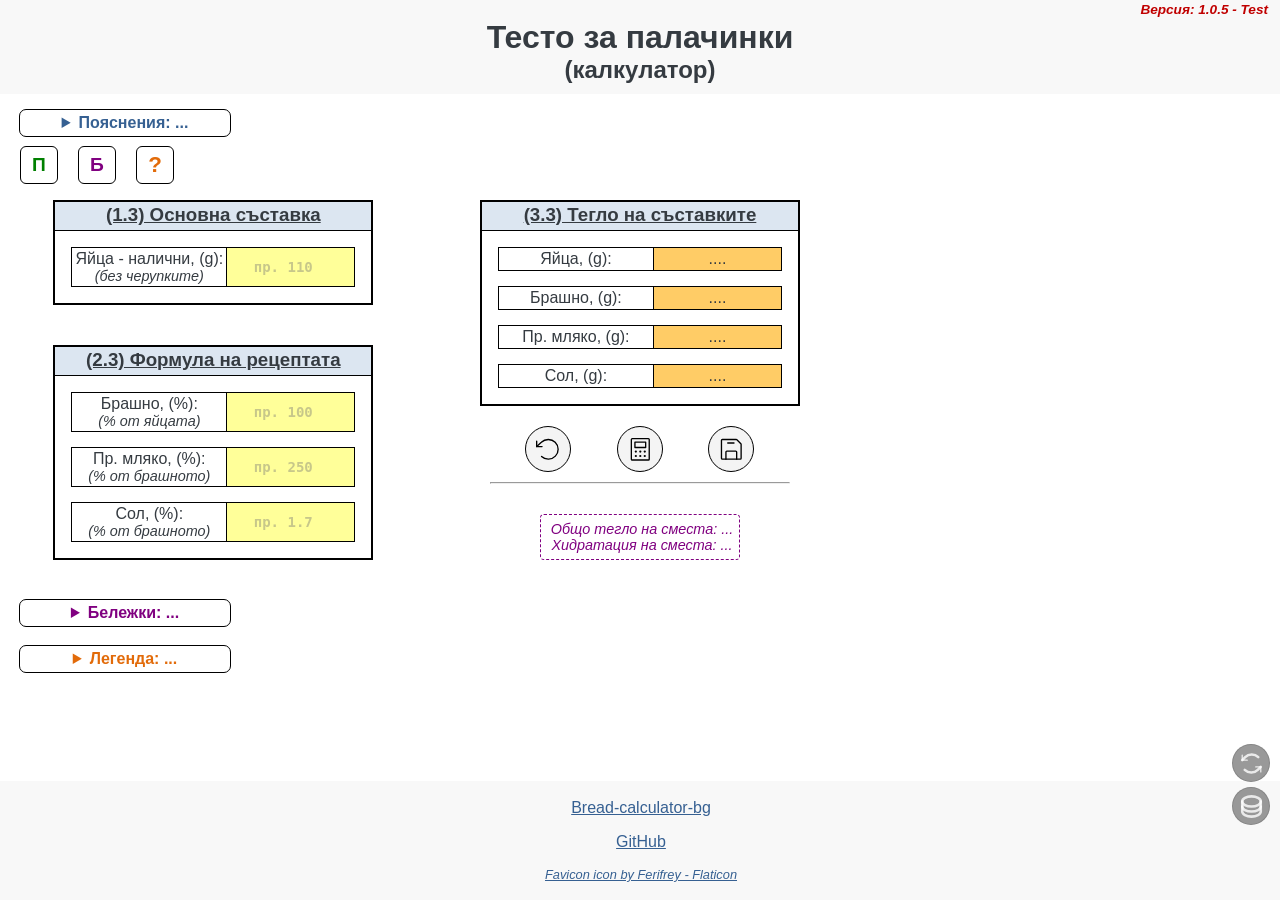
==== index.html @ 39acb033 "Favicon URL >>> Fix" ====
<!DOCTYPE html>
<html lang="en">

<head>
  <meta charset="UTF-8">
  <meta name="description" content="Калкулатор - Тесто за палачинки (online)">
  <meta http-equiv="X-UA-Compatible" content="IE=edge">
  <meta name="viewport" content="width=device-width, initial-scale=1.0">
  <title>Тесто за палачинки (online калкулатор)</title>

  <link rel="icon" type="image/x-icon"
    href="https://nstratiev.github.io/pancakes-calculator-bg/favicon_frying-pan.png?=v2">
  <link rel="icon" type="image/x-icon" href="./favicon_frying-pan.png?=v2">

  <!-- https://stackoverflow.com/questions/2208933/how-do-i-force-a-favicon-refresh
  <link rel="icon" href="http://www.yoursite.com/favicon.ico?v=2" /> -->

  <link rel="stylesheet" href="./global/css/all-files.css">
  <link rel="stylesheet" href="./pancakes-dough/css/page.css">
</head>

<body>
  <script>0</script>
  <header class="-page">
    <div class="version-container">
      <div class="version" id="version-header"></div>
    </div>

    <h1>Тесто за палачинки</h1>
    <h2>(калкулатор)</h2>
  </header>

  <article class="details">
    <details class="details-top">
      <summary>Пояснения: ...</summary>
      <div class="details-body -top">
        <p>
          Задачата на калкулатора е да изчисли необходимите съставки за приготвянето на тесто/смес за палачинки, по
          зададени от нас:
        </p>

        <ol>
          <li>
            Тегло на яйцата (без черупките), с които разполагаме;
          </li>
          <li>
            Формула на тестото;<br>
            <!-- * Основната съставка е съдържащото се в тестото брашно. Всички останали съставки се изразяват като
            процент от него; -->
          </li>
        </ol>

        <div class="said-in-different-way">... Kазано по друг начин ...
        </div>
        <div>
          <P class="used-when">Използваме, когато:</P>
          <p>Имаме конкретна формула на рецептата за палачинки и дадено количество яйца (без черупките), чието тегло ни
            е известно.;
          </p>
          <p class="and-txt">и</p>
          <p>Искаме да изчислим количествата на съставките, които е необходимо да използваме за приготвянето на
            тестото/сместа за палачинки.;</p>

        </div>

      </div>

      <hr>

    </details>
  </article>

  <nav class="top-nav">
    <!-- <a href="../" id="link-menu" class="top-nav link-legend btn-menu" title="Меню">М</a> -->

    <button type="button" id="btn-predefined-values" class="top-nav btn-predefined-values"
      title="Попълване на полетата за свободно въвеждане с примерни стойности">П</button>

    <a href="#notes" id="link-notes" class="top-nav link-legend link-notes" title="Бележки">Б</a>
    <a href="#legend" id="link-legend" class="top-nav link-legend" title="Легенда">?</a>

    <!-- <a href="./offline" id="link-offline" class="top-nav link-offline " title="Offline версия">Offline</a> -->
    <!-- <div class="warning">UNDER CONSTRUCTION</div> -->
  </nav>

  <main class="--grid-3-cols">

    <!-- ##### First Column ##### -->
    <section class="page-column --first">

      <fieldset>
        <form id="form-main" name="formMain">

          <!-- ##### (1.3) ##### -->
          <article class="card">
            <header>
              <h3>(1.3) Основна съставка</h3>
            </header>

            <div class="card-body">

              <div class="rows-container --grid-2-cols">
                <!-- Row -->
                <div class="cell -a">
                  <label for="_eggs-weight">Яйца - налични, (g):<span class="inform">(без черупките)</span></label>
                </div>
                <div class="cell -b -input">
                  <input type="number" step="1" min="0" name="eggsWeightAvailable" id="eggs-weight-available"
                    placeholder="пр. 110" required>
                </div>

              </div>

            </div>
          </article>

          <!-- ##### (2.3) ##### -->
          <article class="card">
            <header>
              <h3>(2.3) Формула на рецептата</h3>
            </header>

            <div class="card-body">
              <div class="rows-container --grid-2-cols">
                <!-- Row -->
                <div class="cell -a">
                  <!-- Class >>> "comment" + <aside> -->
                  <label for="_flour-percent">Брашно, (%):<span class="inform">(% от яйцата)</span></label>
                  <!-- <aside class="comment-box">
                    Хидратация на тестото;
                  </aside> -->
                </div>
                <div class="cell -b -input">
                  <input type="number" step="1" min="0" name="flourPercent" id="flour-percent" placeholder="пр. 100"
                    required>
                </div>

                <!-- Row - Line -->
                <div class="cell -line"></div>

                <!-- Row -->
                <div class="cell -a">
                  <label for="_milk-percent">Пр. мляко, (%):<span class="inform">(% от брашното)</span></label>
                </div>
                <div class="cell -b -input">
                  <input type="number" step="1" min="0" name="milkPercent" id="milk-percent" placeholder="пр. 250"
                    required>
                </div>

                <!-- Row - Line -->
                <div class="cell -line"></div>

                <div class="cell -a">
                  <label for="_salt-percent">Сол, (%):<span class="inform">(% от брашното)</span></label>
                </div>
                <div class="cell -b -input">
                  <input type="number" step="0.1" min="0" max="3.0" name="saltPercent" id="salt-percent"
                    placeholder="пр. 1.7" required>
                </div>

              </div>

            </div>
          </article>
        </form>
      </fieldset>

    </section>

    <!-- ##### Second Column ##### -->
    <section class="page-column --second">

      <fieldset>
        <form>
          <!-- ##### (3.3) ##### -->
          <article id="results-fMain" class="card --last-child">
            <header>
              <h3>(3.3) Тегло на съставките</h3>
            </header>

            <div class="card-body">
              <div class="rows-container --grid-2-cols">
                <!-- Row -->
                <div class="cell -a">Яйца, (g):</div>
                <!-- <div class="cell -b -result">
                </div> -->
                <output class="cell -b -result" id="eggs-weight" name="eggsWeight" form="form-main">....</output>

                <!-- Row - Line -->
                <div class="cell -line"></div>

                <!-- Row -->
                <div class="cell -a">Брашно, (g):</div>
                <!-- <div class="cell -b -result">
                </div> -->
                <output class="cell -b -result" id="flour-weight" name="flourWeight" form="form-main">....</output>

                <!-- Row - Line -->
                <div class="cell -line"></div>

                <!-- Row -->
                <div class="cell -a">Пр. мляко, (g):</div>
                <!-- <div class="cell -b -result">
                </div> -->
                <output class="cell -b -result" id="milk-weight" name="milkWeight" form="form-main">....</output>

                <!-- Row - Line -->
                <div class="cell -line"></div>

                <!-- Row -->
                <div class="cell -a">Сол, (g):</div>
                <!-- <div class="cell -b -result">
                </div> -->
                <output class="cell -b -result" id="salt-weight" name="saltWeight" form="form-main">....</output>

              </div>

            </div>
          </article>

          <!-- ##### Buttons Group (Main) ##### -->
          <div class="btns-group -main">

            <!-- Reset button -->
            <button type="reset" class="btn-reset" id="btn-reset-main" form="form-main"
              title="Нулиране на полетата от текущата форма">
              <svg>
                <use href="#svg-form-refresh"></use>
              </svg>
            </button>

            <!-- Submit button -->
            <button type="submit" class="btn-submit" id="btn-submit-main" form="form-main"
              title="Изчисляване на търсените стойности">
              <svg>
                <use href="#svg-form-calculate"></use>
              </svg>
            </button>

            <!-- Save button -->
            <button type="button" class="btn-save" id="btn-save-main" form="form-main"
              title="Запаметяване на стойностите от полетата на текущата форма">
              <svg>
                <use href="#svg-form-save"></use>
              </svg>
            </button>

          </div>

          <hr />

        </form>

      </fieldset>

      <div class="batter-hydration --container">

        <!-- <div class="batter-hydration --label">
          <div class="info-entity" title="За информация">
            <span class="info-entity" title="За информация">i</span>
          </div>
        </div> -->

        <div>
          &nbsp;Общо тегло на сместа:
          <output class="batter-hydration --value" id="batter-weight" name="batterWeight" form="form-main">...</output>
        </div>

        <div>
          &nbsp;Хидратация на сместа:
          <output class="batter-hydration --value" id="batter-hydration" name="batterHydration"
            form="form-main">...</output>
        </div>

      </div>

    </section>

    <!-- ##### Third Column ##### -->
    <section class="page-column --third">
    </section>

  </main>

  <article class="details">
    <details class="details-bottom">
      <summary id="notes">Бележки: ...</summary>
      <div class="details-body -bottom">

        <div class="basic-recipe-notes">
          <h5 class="-legend">Базова формула на рецептата</h5>
          <h6 class="-legend">(примерни стойности)</h6>

          <ul>
            <li>Основна съставка >>> Яйца;</li>
            <li>Теглото на Брашното е равно на 100% от теглото на яйцата;</li>
            <li>Теглото на Прясното мляко е равно на 250% от теглото на брашното;</li>
            <li>Теглото на Солта е равна на 1.7% от теглото на брашното;</li>
          </ul>
        </div>

        <div class="basic-recipe-notes">
          <h5 class="-legend">Приготвяне</h5>

          <ol>
            <li>Яйцата се разбиват със солта;</li>
            <li>Брашното се добавя постепенно към яйцата. Разбърква се до получаването на еднородна смес;
              <div class="inform">* Ако е необходимо, може да се добави съвсем малко количество от прясното мляко;</div>
            </li>
            <li>Постепенно се добавя прясното мляко. Разбърква се до получаването на еднородна смес;
              <div class="inform">
                * За по-добро хидратиране на брашното, готовата смес би могло да се остави да отпочине за 15 – 20 минути
                (преди приготвянето на палачинките);
              </div>
            </li>
          </ol>

          <hr>

        </div>

      </div>
    </details>
  </article>

  <article class="details">
    <details class="details-bottom">
      <summary id="legend">Легенда: ...</summary>
      <div class="details-body -bottom">

        <!-- Версия -->
        <div class="-version">
          <p id="version-legend"></p>
        </div>

        <!-- Понятия -->
        <h5 class="-legend">Понятия</h5>

        <div class="legend-grid -text">
          <p>
            <span class="bold">h<span class="superscript">тесто</span></span>
            <span class="text-bullet"></span>Хидратация на тестото. Показва
            съдържанието на течности в тестото (в случая: яйцата и пр. мляко),
            изразено
            като
            процент от съдържащото се в тестото брашно;
          </p>
        </div>

        <!-- Стойности -->
        <h5 class="-legend">Стойности</h5>

        <div class="legend-grid -text">
          <p>
            <span class="bold">Сол, (%)</span><span class="text-bullet"></span>При замесването на хляб, обикновено,
            теглото на солта е 2% (или
            около
            2%)
            от
            теглото на брашното. При тестото/сместа за палачинки, обикновено, този процент е занижен. ;
          </p>
        </div>

        <!-- Полета -->
        <h5 class="-legend">Полета</h5>

        <div class="legend-grid -fields">

          <!-- Row -->
          <p class="-legend-grid-full-row -grid-item">
            *Десетичният знак се изписва с „точка” или „запетая”;<br>
            (в зависимост от регионалните настройки на операционната
            система)
          </p>

          <!-- Row -->
          <p class="legend-cell-sample -input -legend-grid-item -a">[ число ]</p>
          <p class="-legend-grid-item -b">
            Поле за свободно въвеждане на стойност;
            <!-- Променлива стойност. / Стойност, подлежаща на промяна, която задаваме свободно; -->
          </p>

          <!-- Row -->
          <p class="legend-cell-sample -input -placeholder -legend-grid-item -a">пр. [число]</p>
          <p class="-legend-grid-item -b">
            Примерна стойност;
          </p>

          <!-- Row -->
          <p class="legend-cell-sample -result -legend-grid-item -a">[ число ]</p>
          <p class="-legend-grid-item -b">
            Поле със стойност, която търсим (изчислена на базата на въведените от нас стойности);
            <!-- Стойността, която търсим (изчислена на базата на зададените от нас стойности); -->
          </p>

          <!-- Row -->
          <!-- <p class="legend-cell-sample comment -legend-grid-item -a">[ текст ]</p>
          <p class="-legend-grid-item -b">
            Поле с пояснение (при посочване на полето). Пояснението се появява горе-вляво.;
          </p> -->

          <!-- Row -->
          <!-- <p class="legend-cell-sample comment -comment-green -legend-grid-item -a">[ текст ]</p>
          <p class="-legend-grid-item -b">
            Поле с пояснение (при посочване на полето). Пояснението се появява горе-вляво. / Незадължително поле;
          </p> -->

        </div>


        <!-- Бутони -->
        <h5 class="-legend">Бутони</h5>

        <div class="legend-grid -btns">

          <!-- Row -->
          <!-- Predefined values button sample -->
          <p class="-legend-grid-item -a">
            <button id="btn-predefined-sample" class="top-nav btn-predefined-values" tabindex="-1">П</button>
          </p>
          <p class="-legend-grid-item -b">
            Попълване на полетата за свободно въвеждане с примерни стойности.
            <br>Стойностите са реалистични и практически
            изпитани, но те може да бъдат променяни според нуждите;
          </p>

          <!-- Row -->
          <!-- Submit button sample -->
          <p class="-legend-grid-item -a">
            <button id="btn-submit-sample" class="btn-submit" tabindex="-1">
              <svg>
                <use href="#svg-form-calculate"></use>
              </svg>
            </button>
          </p>
          <p class="-legend-grid-item -b">
            Изчисляване на търсените стойности;
          </p>

          <!-- Row -->
          <!-- Reset button sample -->
          <p class="-legend-grid-item -a">
            <button id="btn-reset-sample" class="btn-reset" tabindex="-1">
              <svg>
                <use href="#svg-form-refresh"></use>
              </svg>
            </button>
          </p>
          <p class="-legend-grid-item -b">
            Нулиране на полетата от текущата форма;
          </p>

          <!-- Row -->
          <!-- Save button sample -->
          <p class="-legend-grid-item -a">
            <button id="btn-save-sample" class="btn-save" tabindex="-1">
              <svg>
                <use href="#svg-form-save"></use>
              </svg>
            </button>
          </p>
          <p class="-legend-grid-item -b">
            Запаметяване на стойностите от полетата на текущата форма;
          </p>

          <!-- Row -->
          <!-- Global Reset Button sample -->
          <div class="-legend-grid-item -a">
            <button type="button" class="btn-reset-global btn -global" tabindex="-1">
              <svg>
                <use href="#svg-global-reset"></use>
              </svg>
            </button>
          </div>
          <p class="-legend-grid-item -b">
            Нулиране на всички полета и освобождаване на паметта, свързана с текущата страница;
          </p>

          <!-- Row -->
          <!-- Global Save Button sample -->
          <div class="-legend-grid-item -a">
            <button type="button" class="btn-save-global btn -global" tabindex="-1">
              <svg>
                <use href="#svg-global-save"></use>
              </svg>
            </button>
          </div>
          <p class="-legend-grid-item -b">
            Запаметяване на стойностите от всички полета на текущата страница;
          </p>

        </div>

        <!-- Навигация в страницата -->
        <h5 class="-legend">Клавиатура (команди)</h5>

        <div class="legend-grid -text">
          <p>
            При работа на настолен или преносим компютър би могло да се използва клавиатурата:
          </p>

          <p>
            <code>[Tab]</code><br>
            <span class="text-bullet"></span>Преминаване от един интерактивен елемент към друг;<br>
            * Интерактивни елементи (елементи, податливи на взаимодействие с потребителя): полета за свободно въвеждане
            /
            бутони / хипервръзки ... ;
          </p>

          <p>
            <code>[Shift] + [Tab]</code><br>
            <span class="text-bullet"></span>Връщане към предходен интерактивен елемент;
          </p>

          <p>
            <code>[Enter]</code><br>
            <span class="text-bullet"></span>Моментално изчисляване (когато някое поле за въвеждане е на фокус);<br>
            <span class="text-bullet"></span>Активиране на действието на даден бутон или хипервръзка;
          </p>

        </div>

      </div>

      <hr>

    </details>
  </article>

  <footer class="-page">
    <ul>
      <li>
        <a class="page-footer-link" href="https://nstratiev.github.io/bread-calculator-bg/">Bread-calculator-bg</a>
      </li>
      <!-- <li>
        <a href="./offline" class="page-footer-link">Offline версия</a>
      </li> -->
      <li>
        <a class="page-footer-link github-link" href="https://github.com/nstratiev/pancakes-calculator-bg">GitHub</a>
      </li>
      <li>
        <a class="page-footer-link favicon-link" href="https://www.flaticon.com/free-icons/pancake"
          title="pancake icons" target="_blank">Favicon icon by Ferifrey - Flaticon</a>
      </li>
    </ul>
  </footer>

  <!-- Global buttons -->
  <aside class="btns-global">

    <!-- Global Reset Button -->
    <button type="button" class="btn -global btn-reset-global" id="btn-reset-global"
      title="Нулиране на всички полета и освобождаване на паметта, свързана с текущата страница" tabindex="-1">
      <svg>
        <use href="#svg-global-reset"></use>
      </svg>
    </button>

    <!-- Global Save Button -->
    <button type="button" class="btn -global btn-save-global" id="btn-save-global"
      title="Запаметяване на стойностите от всички полета на текущата страница" tabindex="-1">
      <svg>
        <use href="#svg-global-save"></use>
      </svg>
    </button>

    <!-- Go-to-top Button -->
    <div class="btn-to-top-container">
      <button type="button" class="btn -global btn-to-top" id="btn-to-top" tabindex="-1">
        <svg>
          <use href="#svg-global-go-to-top"></use>
        </svg>
      </button>
    </div>
  </aside>


  <!-- ##### SVG (https://phosphoricons.com/) ##### -->
  <!-- SVG - forms -->
  <aside>
    <svg xmlns="http://www.w3.org/2000/svg" class="svg-group-forms" style="display: none;">

      <!-- Refresh svg -->
      <symbol id="svg-form-refresh" viewBox="0 0 256 256">
        <title>Refresh svg - light 16px RAW</title>
        <rect width="256" height="256" fill="none" />
        <polyline points="24 56 24 104 72 104" fill="none" stroke="currentColor" stroke-linecap="round"
          stroke-linejoin="round" stroke-width="12" />
        <path d="M67.59,192A88,88,0,1,0,65.77,65.77L24,104" fill="none" stroke="currentColor" stroke-linecap="round"
          stroke-linejoin="round" stroke-width="12" />
      </symbol>

      <!-- Calculate svg -->
      <symbol id="svg-form-calculate" viewBox="0 0 256 256">
        <title>Calculate svg - light 16px RAW</title>
        <rect width="256" height="256" fill="none" />
        <rect x="80" y="64" width="96" height="48" fill="none" stroke="currentColor" stroke-linecap="round"
          stroke-linejoin="round" stroke-width="12" />
        <rect x="32" y="48" width="192" height="160" rx="8" transform="translate(256) rotate(90)" fill="none"
          stroke="currentColor" stroke-linecap="round" stroke-linejoin="round" stroke-width="12" />
        <circle cx="88" cy="148" r="10" />
        <circle cx="128" cy="148" r="10" />
        <circle cx="168" cy="148" r="10" />
        <circle cx="88" cy="188" r="10" />
        <circle cx="128" cy="188" r="10" />
        <circle cx="168" cy="188" r="10" />
      </symbol>

      <!-- Save svg -->
      <symbol id="svg-form-save" viewBox="0 0 256 256">
        <title>Save svg - light 16px RAW</title>
        <rect width="256" height="256" fill="none" />
        <path
          d="M216,83.31V208a8,8,0,0,1-8,8H48a8,8,0,0,1-8-8V48a8,8,0,0,1,8-8H172.69a8,8,0,0,1,5.65,2.34l35.32,35.32A8,8,0,0,1,216,83.31Z"
          fill="none" stroke="currentColor" stroke-linecap="round" stroke-linejoin="round" stroke-width="12" />
        <path d="M80,216V152a8,8,0,0,1,8-8h80a8,8,0,0,1,8,8v64" fill="none" stroke="currentColor" stroke-linecap="round"
          stroke-linejoin="round" stroke-width="12" />
        <line x1="152" y1="72" x2="96" y2="72" fill="none" stroke="currentColor" stroke-linecap="round"
          stroke-linejoin="round" stroke-width="12" />
      </symbol>

    </svg>
  </aside>

  <!-- SVG - global -->
  <aside>
    <svg xmlns="http://www.w3.org/2000/svg" class="svg-group-global" style="display: none;">

      <!-- Global Reset svg -->
      <symbol id="svg-global-reset" class="" viewBox="0 0 256 256">
        <title>Global Refresh svg - global 16px RAW</title>
        <rect width="256" height="256" fill="none" />
        <polyline points="88 96 40 96 40 48" fill="none" stroke="var(--gray-svg)" stroke-linecap="round"
          stroke-linejoin="round" stroke-width="12" />
        <path d="M40,96,68.28,67.72A88,88,0,0,1,192,67" fill="none" stroke="var(--gray-svg)" stroke-linecap="round"
          stroke-linejoin="round" stroke-width="12" />
        <polyline points="168 160 216 160 216 208" fill="none" stroke="var(--gray-svg)" stroke-linecap="round"
          stroke-linejoin="round" stroke-width="12" />
        <path d="M216,160l-28.28,28.28A88,88,0,0,1,64,189" fill="none" stroke="var(--gray-svg)" stroke-linecap="round"
          stroke-linejoin="round" stroke-width="12" />
      </symbol>

      <!-- Global Save svg -->
      <symbol id="svg-global-save" class="" viewBox="0 0 256 256">
        <title>Global Save svg - global 16px RAW</title>
        <rect width="256" height="256" fill="none" />
        <ellipse cx="128" cy="80" rx="88" ry="48" fill="none" stroke="var(--gray-svg)" stroke-linecap="round"
          stroke-linejoin="round" stroke-width="12" />
        <path d="M40,80v48c0,26.51,39.4,48,88,48s88-21.49,88-48V80" fill="none" stroke="var(--gray-svg)"
          stroke-linecap="round" stroke-linejoin="round" stroke-width="12" />
        <path d="M40,128v48c0,26.51,39.4,48,88,48s88-21.49,88-48V128" fill="none" stroke="var(--gray-svg)"
          stroke-linecap="round" stroke-linejoin="round" stroke-width="12" />
      </symbol>

      <!-- Global Go-to-top svg -->
      <symbol id="svg-global-go-to-top" class="" viewBox="0 0 256 256">
        <title>Global Go-to-top svg - global 16px RAW</title>
        <rect width="256" height="256" fill="none" />
        <polyline points="48 160 128 80 208 160" fill="none" stroke="var(--gray-svg)" stroke-linecap="round"
          stroke-linejoin="round" stroke-width="12" />
      </symbol>

    </svg>
  </aside>

  <!-- <script type="module" src="./global/js/storage.js"></script> -->
  <script type="module" src="./pancakes-dough/js/index.js"></script>
</body>

</html>
---- global/css/all-files.css ----
@import url("./basic.css");
@import url("./details.css");
@import url("./top-nav.css");
@import url("./borders.css");
@import url("./buttons.css");
@import url("./legend.css");
@import url("./small-elements.css");
@import url("./queries.css");
@import url("./modal.css");
---- pancakes-dough/css/page.css ----
/* ##### Current page [Start] ##### */
.cell.-line.-text.-above {
  padding-bottom: 0;
}

.cell.-line.-text.-explain {
  border: none;
  padding-top: 0;
  color: rgb(192, 0, 0);
  font-size: 90%;
  font-style: italic;
  font-weight: normal;
  /* margin-bottom: 4px; */
}

/* ##### Current page [End] ##### */
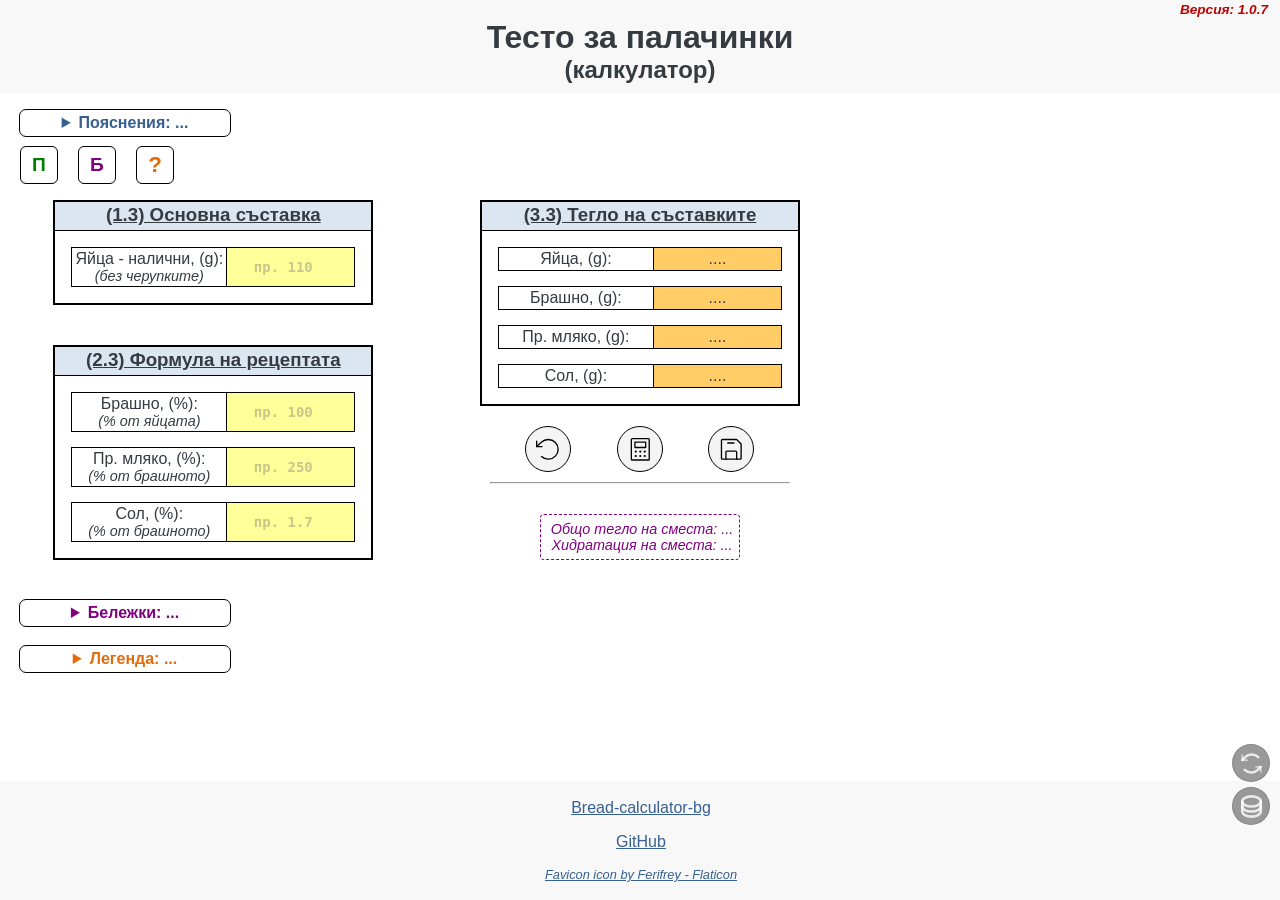
==== commit 4c772daa: "Version 1.0.7" ====
--- a/index.html
+++ b/index.html
@@ -61,6 +61,13 @@
           <p>Искаме да изчислим количествата на съставките, които е необходимо да използваме за приготвянето на
             тестото/сместа за палачинки.;</p>
 
+        </div>
+
+        <div>
+          <p class="predefined-values">* Примерните стойности са реалистични и
+            практически изпитани, но те
+            може да бъдат променяни
+            според нуждите;</p>
         </div>
 
       </div>
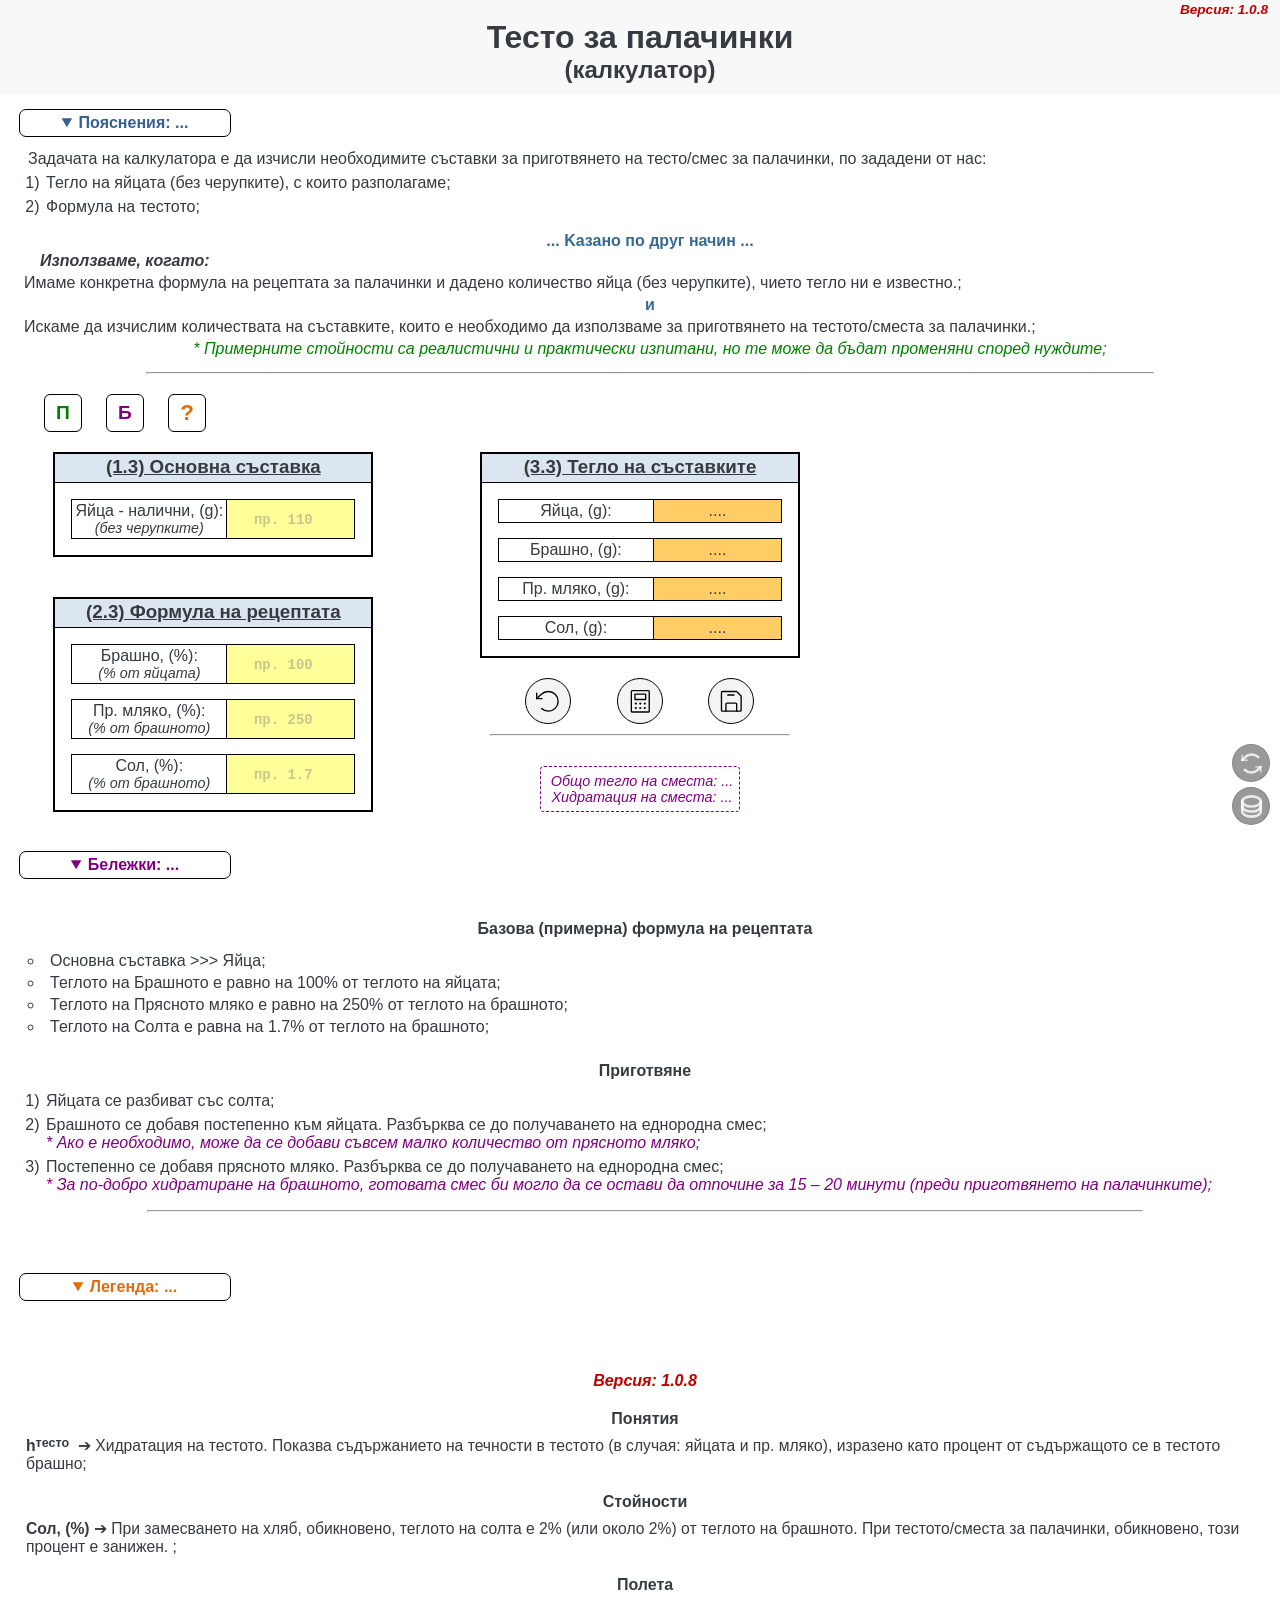
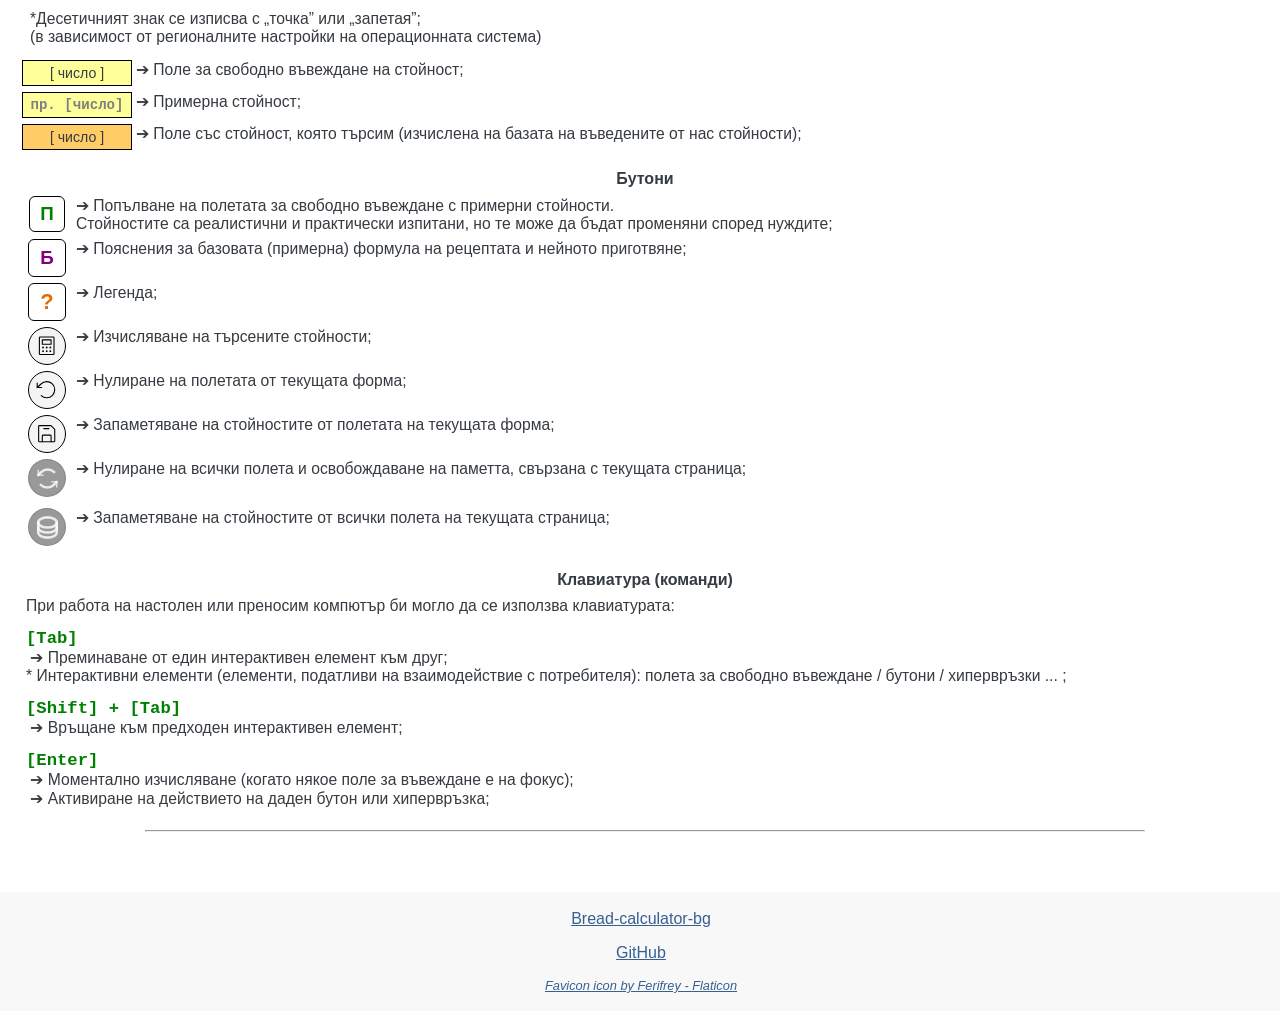
==== commit dd417422: "Version 1.0.8" ====
--- a/index.html
+++ b/index.html
@@ -31,7 +31,7 @@
   </header>
 
   <article class="details">
-    <details class="details-top">
+    <details class="details-top" open>
       <summary>Пояснения: ...</summary>
       <div class="details-body -top">
         <p>
@@ -84,6 +84,7 @@
       title="Попълване на полетата за свободно въвеждане с примерни стойности">П</button>
 
     <a href="#notes" id="link-notes" class="top-nav link-legend link-notes" title="Бележки">Б</a>
+
     <a href="#legend" id="link-legend" class="top-nav link-legend" title="Легенда">?</a>
 
     <!-- <a href="./offline" id="link-offline" class="top-nav link-offline " title="Offline версия">Offline</a> -->
@@ -290,13 +291,13 @@
   </main>
 
   <article class="details">
-    <details class="details-bottom">
+    <details class="details-bottom" open>
       <summary id="notes">Бележки: ...</summary>
       <div class="details-body -bottom">
 
         <div class="basic-recipe-notes">
-          <h5 class="-legend">Базова формула на рецептата</h5>
-          <h6 class="-legend">(примерни стойности)</h6>
+          <h5 class="-legend">Базова (примерна) формула на&nbsp;рецептата</h5>
+          <!-- <h6 class="-legend">(примерни стойности)</h6> -->
 
           <ul>
             <li>Основна съставка >>> Яйца;</li>
@@ -331,7 +332,7 @@
   </article>
 
   <article class="details">
-    <details class="details-bottom">
+    <details class="details-bottom" open>
       <summary id="legend">Легенда: ...</summary>
       <div class="details-body -bottom">
 
@@ -429,6 +430,24 @@
             Попълване на полетата за свободно въвеждане с примерни стойности.
             <br>Стойностите са реалистични и практически
             изпитани, но те може да бъдат променяни според нуждите;
+          </p>
+
+          <!-- Row -->
+          <!-- Button sample >>> Notes (basic recipe) -->
+          <p class="-legend-grid-item -a">
+            <a href="#" id="sample-btn-notes" class="top-nav link-legend link-notes" title="Бележки">Б</a>
+          </p>
+          <p class="-legend-grid-item -b">
+            Пояснения за базовата (примерна) формула на рецептата и нейното приготвяне;
+          </p>
+
+          <!-- Row -->
+          <!-- Button sample >>> Legend -->
+          <p class="-legend-grid-item -a">
+            <a href="#" id="sample-btn-legend" class="top-nav link-legend" title="Легенда">?</a>
+          </p>
+          <p class="-legend-grid-item -b">
+            Легенда;
           </p>
 
           <!-- Row -->
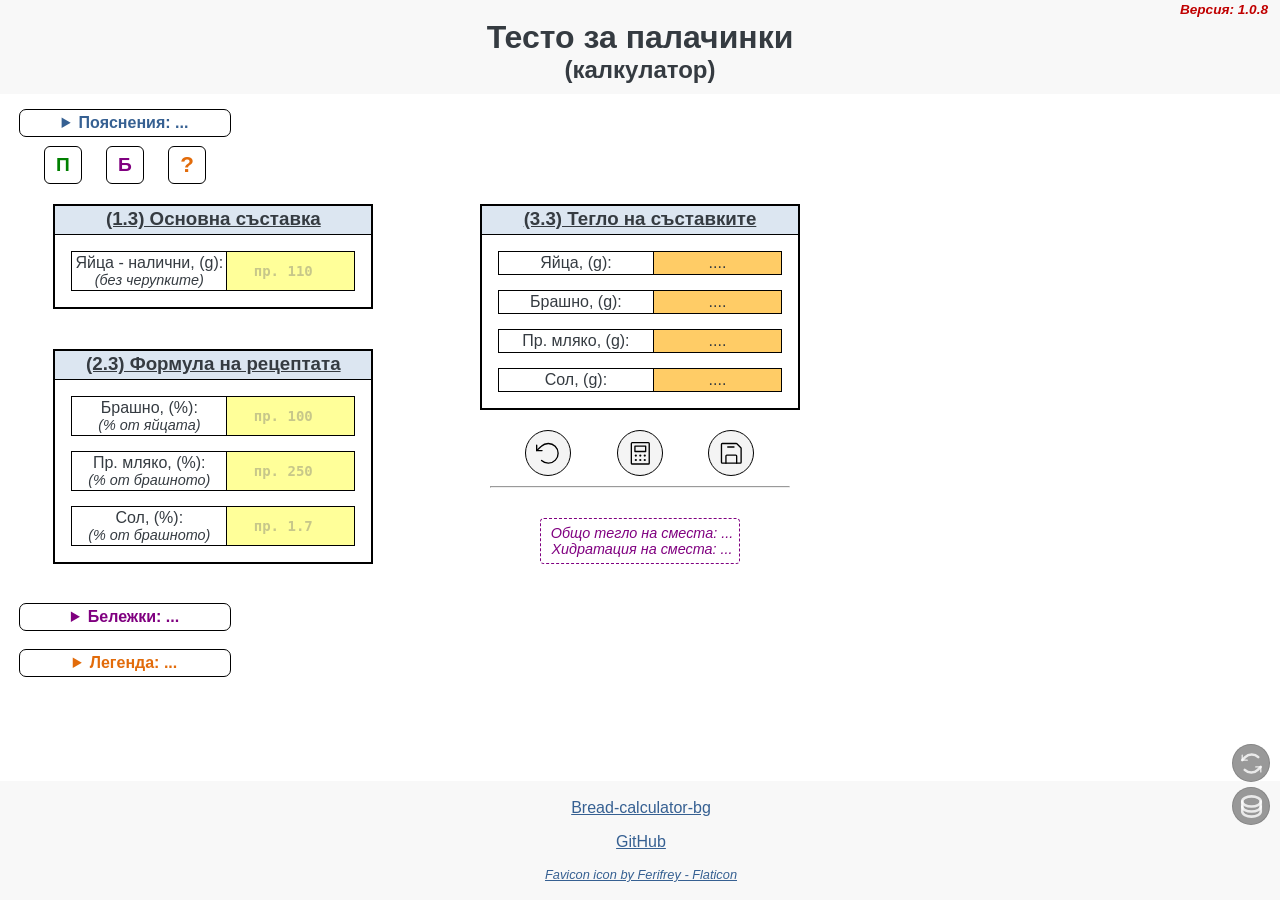
==== commit 897c6074: "1.0.8 >>> Fix" ====
--- a/index.html
+++ b/index.html
@@ -31,7 +31,7 @@
   </header>
 
   <article class="details">
-    <details class="details-top" open>
+    <details class="details-top">
       <summary>Пояснения: ...</summary>
       <div class="details-body -top">
         <p>
@@ -291,7 +291,7 @@
   </main>
 
   <article class="details">
-    <details class="details-bottom" open>
+    <details class="details-bottom">
       <summary id="notes">Бележки: ...</summary>
       <div class="details-body -bottom">
 
@@ -332,7 +332,7 @@
   </article>
 
   <article class="details">
-    <details class="details-bottom" open>
+    <details class="details-bottom">
       <summary id="legend">Легенда: ...</summary>
       <div class="details-body -bottom">
 
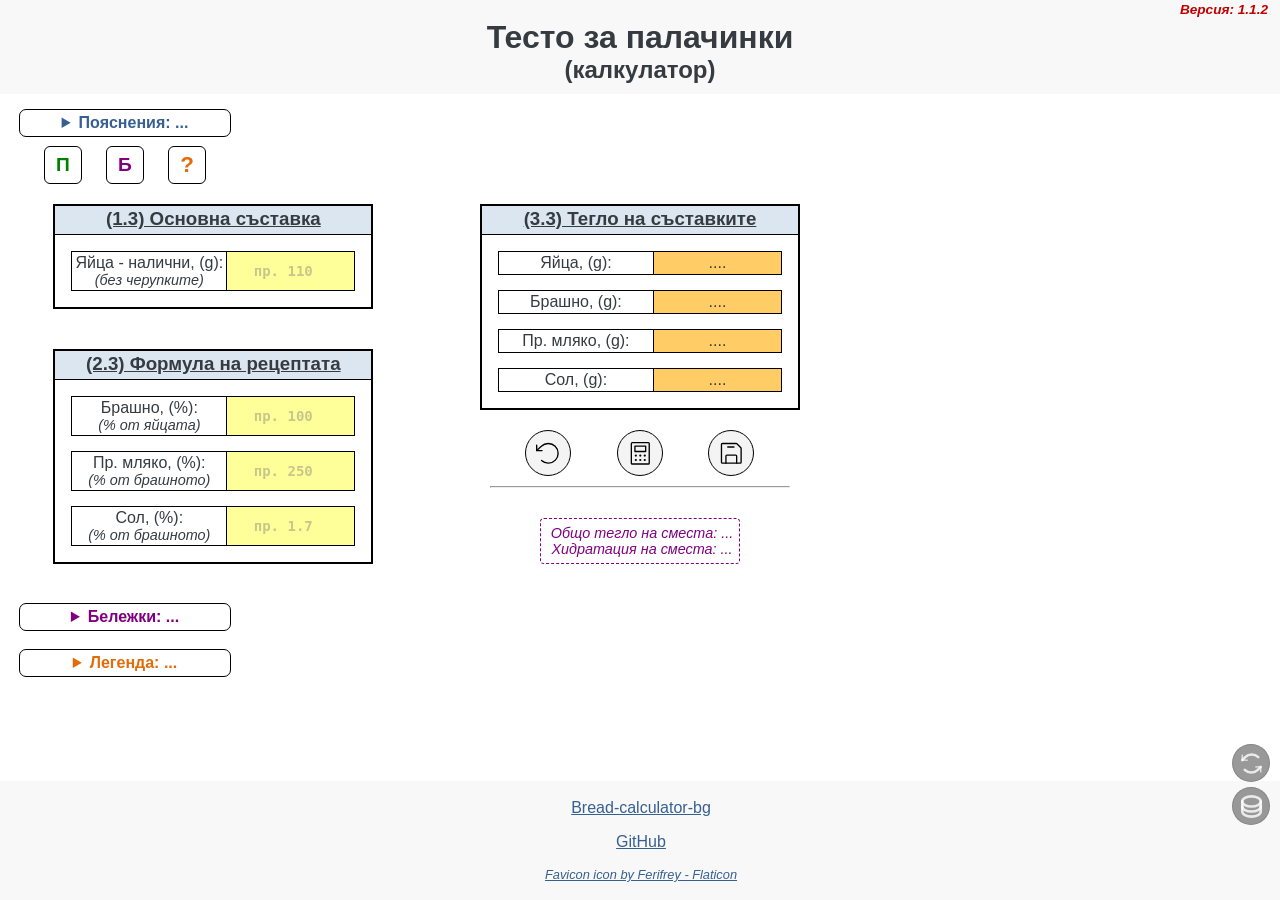
==== commit 2923aae7: "Version 1.1.2" ====
--- a/index.html
+++ b/index.html
@@ -499,7 +499,8 @@
             </button>
           </div>
           <p class="-legend-grid-item -b">
-            Нулиране на всички полета и освобождаване на паметта, свързана с текущата страница;
+            Нулиране на полетата от всички форми и освобождаване на паметта на браузъра, свързана с текущата страница;
+            <!-- Нулиране на всички полета и освобождаване на паметта, свързана с текущата страница; -->
           </p>
 
           <!-- Row -->
@@ -512,7 +513,8 @@
             </button>
           </div>
           <p class="-legend-grid-item -b">
-            Запаметяване на стойностите от всички полета на текущата страница;
+            Запаметяване на стойностите от полетата на всички форми (на текущата страница);
+            <!-- Запаметяване на стойностите от всички полета на текущата страница; -->
           </p>
 
         </div>
